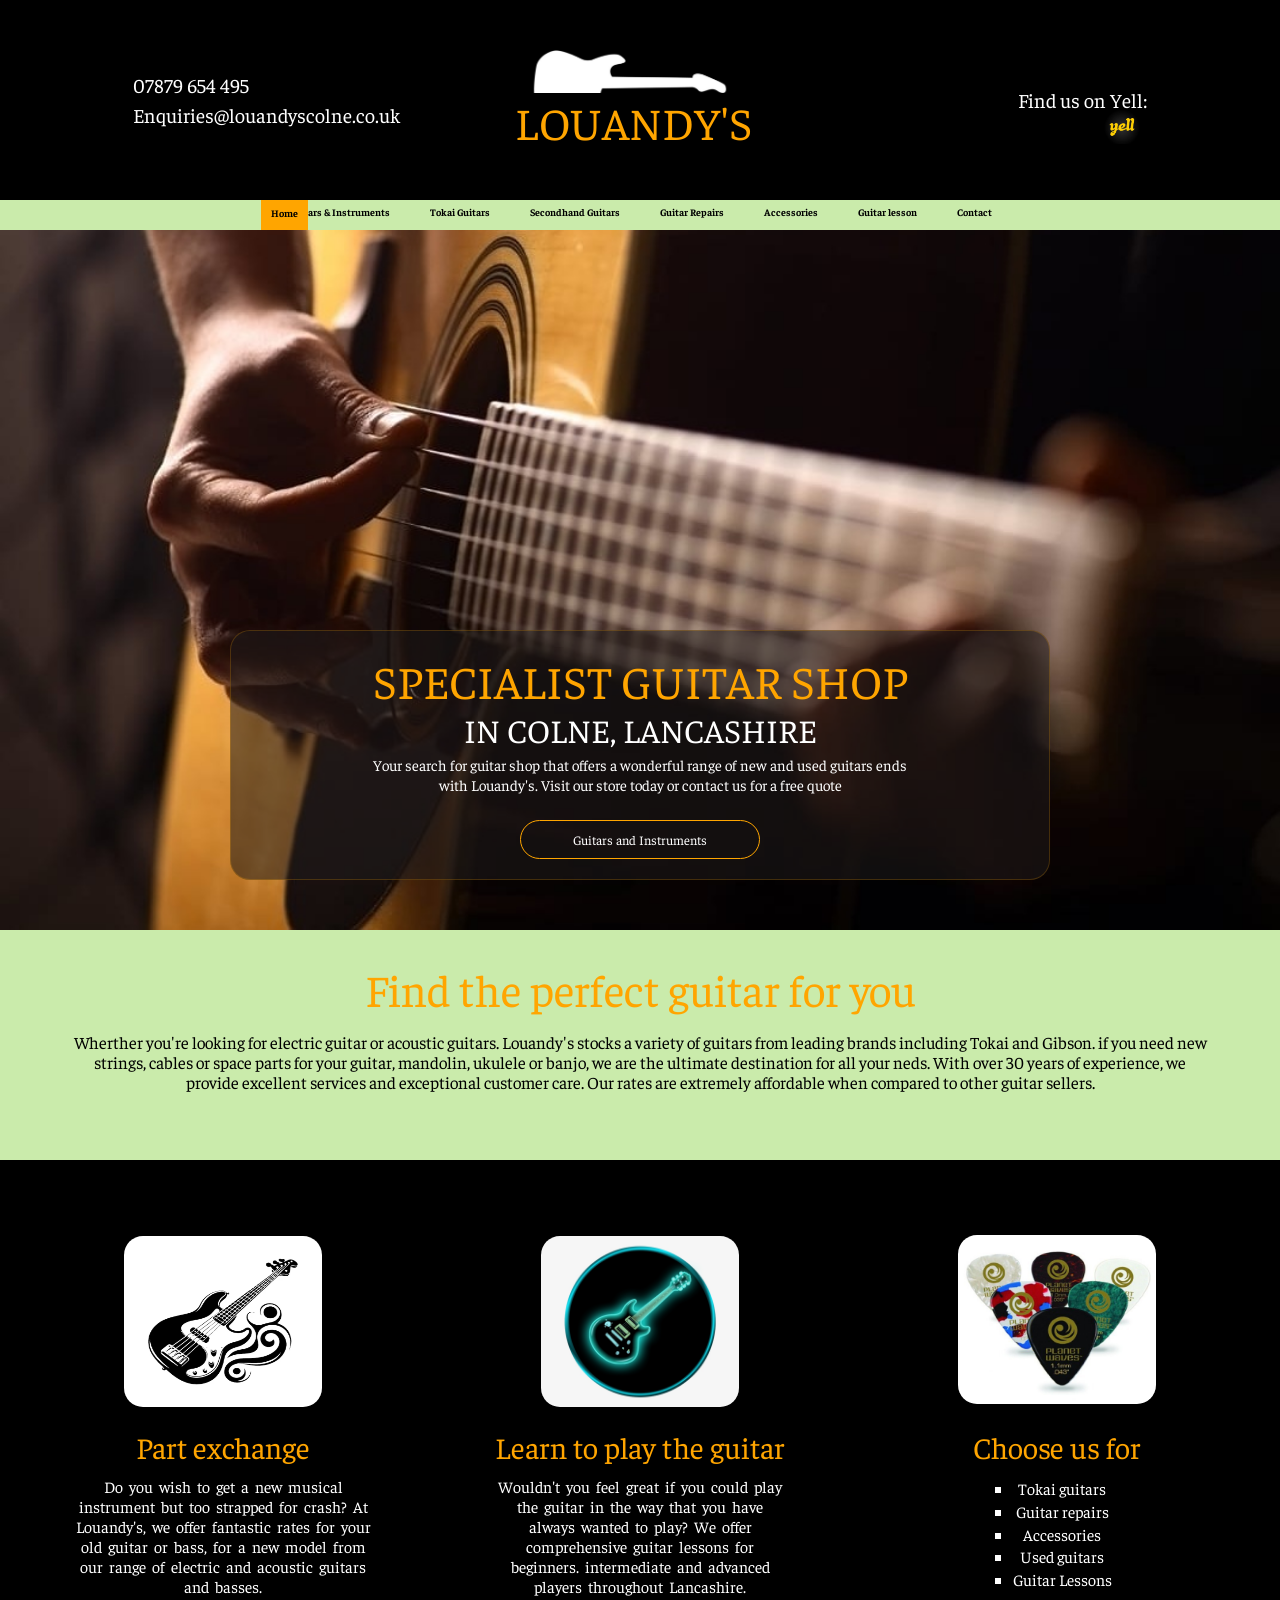
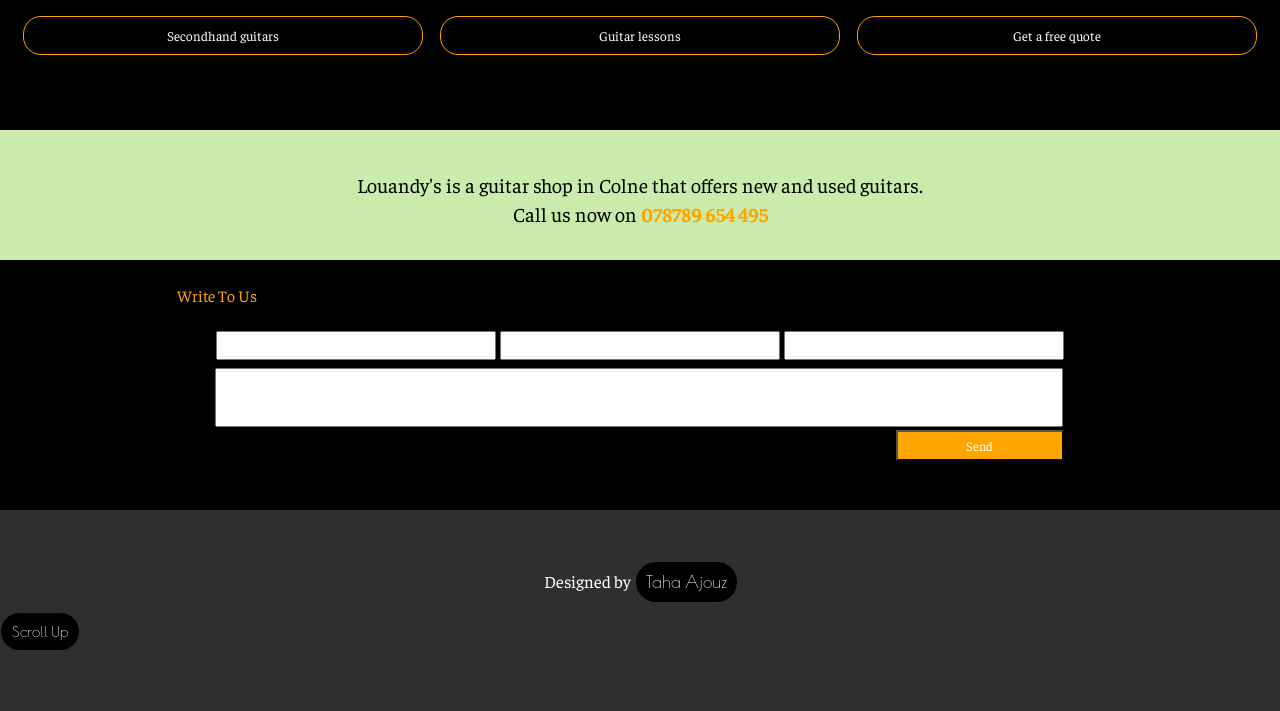
==== index.html @ 66e97102 "changed my html file name" ====
<!DOCTYPE html>
<html lang="en">
  <head>
    <meta charset="UTF-8" />
    <meta name="viewport" content="width=device-width, initial-scale=1.0" />
    <title>Music Store</title>
    <link rel="stylesheet" href="Music.css" />
    <link rel="preconnect" href="https://fonts.googleapis.com" />
    <link rel="preconnect" href="https://fonts.gstatic.com" crossorigin />
    <link
      href="https://fonts.googleapis.com/css2?family=Poiret+One&display=swap"
      rel="stylesheet"
    />
    <link rel="preconnect" href="https://fonts.googleapis.com" />
    <link rel="preconnect" href="https://fonts.gstatic.com" crossorigin />
    <link
      href="https://fonts.googleapis.com/css2?family=Faustina:ital,wght@0,300..800;1,300..800&family=Poiret+One&display=swap"
      rel="stylesheet"
    />
    <link rel="preconnect" href="https://fonts.googleapis.com" />
    <link rel="preconnect" href="https://fonts.gstatic.com" crossorigin />
    <link
      href="https://fonts.googleapis.com/css2?family=Faustina:ital,wght@0,300..800;1,300..800&family=Poiret+One&family=Radley:ital@0;1&family=Tinos:ital,wght@0,400;0,700;1,400;1,700&display=swap"
      rel="stylesheet"
    />
    <link rel="preconnect" href="https://fonts.googleapis.com" />
    <link rel="preconnect" href="https://fonts.gstatic.com" crossorigin />
    <link
      href="https://fonts.googleapis.com/css2?family=Faustina:ital,wght@0,300..800;1,300..800&family=Inter:ital,opsz,wght@0,14..32,100..900;1,14..32,100..900&family=Poiret+One&family=Radley:ital@0;1&family=Tinos:ital,wght@0,400;0,700;1,400;1,700&display=swap"
      rel="stylesheet"
    />
    <link rel="preconnect" href="https://fonts.googleapis.com" />
    <link rel="preconnect" href="https://fonts.gstatic.com" crossorigin />
    <link
      href="https://fonts.googleapis.com/css2?family=Faustina:ital,wght@0,300..800;1,300..800&family=Inter:ital,opsz,wght@0,14..32,100..900;1,14..32,100..900&family=Poiret+One&family=Radley:ital@0;1&family=Roboto:ital,wght@0,100..900;1,100..900&family=Tinos:ital,wght@0,400;0,700;1,400;1,700&display=swap"
      rel="stylesheet"
    />
  </head>
  <body id="scroll">
    <header class="project">
      <div class="project__main">
        <p class="project__address">
          07879 654 495<span class="project__address--name"
            >Enquiries@louandyscolne.co.uk</span
          >
        </p>
        <div class="project__contfirst">
          <img
            src="electric-guitar-it-is-white-icon-vector.jpg"
            alt=""
            class="project__imagetit"
          />
          <p class="project__main--title">LOUANDY'S</p>
        </div>

        <div class="project__boxyell">
          <p class="project__yell">Find us on Yell:</p>
          <img src="yell1.jpg" alt="" class="project__imageyell" />
        </div>
      </div>
      <nav class="header">
        <ul class="header__list">
          <div class="header__list--home--color">
            <li>
              <a href="http://" id="MAIN">Home</a>
            </li>
          </div>
          <li><a href="http://">Guitars & Instruments</a></li>
          <li><a href="http://">Tokai Guitars</a></li>
          <li><a href="http://">Secondhand Guitars</a></li>
          <li><a href="http://">Guitar Repairs</a></li>
          <li><a href="http://">Accessories</a></li>
          <li><a href="http://">Guitar lesson</a></li>
          <li><a href="http://">Contact</a></li>
        </ul>
      </nav>
    </header>
    <main>
      <section>
        <div class="main__details">
          <div class="main__details--back">
            <p class="main__details--tittle">SPECIALIST GUITAR SHOP</p>
            <p class="main__details--tittle2">IN COLNE, LANCASHIRE</p>
            <p class="main__text">
              Your search for guitar shop that offers a wonderful range of new
              and used guitars ends with Louandy's. Visit our store today or
              contact us for a free quote
            </p>
            <button class="main__button">Guitars and Instruments</button>
          </div>
        </div>

        <div class="desc">
          <p class="desc__tittle">Find the perfect guitar for you</p>
          <p class="desc__text">
            Wherther you're looking for electric guitar or acoustic guitars.
            Louandy's stocks a variety of guitars from leading brands including
            Tokai and Gibson. if you need new strings, cables or space parts for
            your guitar, mandolin, ukulele or banjo, we are the ultimate
            destination for all your neds. With over 30 years of experience, we
            provide excellent services and exceptional customer care. Our rates
            are extremely affordable when compared to other guitar sellers.
          </p>
        </div>
        <div class="info">
          <div class="info__cards">
            <div class="info__card1">
              <img src="bass.jpg" alt="" class="info__imageb" />
              <p class="info__title">Part exchange</p>
              <p class="info__text">
                Do you wish to get a new musical instrument but too strapped for
                crash? At Louandy's, we offer fantastic rates for your old
                guitar or bass, for a new model from our range of electric and
                acoustic guitars and basses.
              </p>
              <button>Secondhand guitars</button>
            </div>
            <div class="info__card2">
              <img src="guitar.png" alt="" class="info__image1" />
              <p class="info__title">Learn to play the guitar</p>
              <p class="info__text">
                Wouldn't you feel great if you could play the guitar in the way
                that you have always wanted to play? We offer comprehensive
                guitar lessons for beginners. intermediate and advanced players
                throughout Lancashire.
              </p>
              <button>Guitar lessons</button>
            </div>
            <div class="info__card3">
              <img src="picks.jpg" alt="" class="info__image2" />
              <p class="info__title3">Choose us for</p>
              <ul class="info__list">
                <li>Tokai guitars</li>
                <li>Guitar repairs</li>
                <li>Accessories</li>
                <li>Used guitars</li>
                <li>Guitar Lessons</li>
              </ul>
              <button class="card3but">Get a free quote</button>
            </div>
          </div>
        </div>
        <div class="desc2">
          <p class="desc__text2">
            Louandy's is a guitar shop in Colne that offers new and used
            guitars.<br />Call us now on
            <span class="desc__info2--num">078789 654 495</span>
          </p>
        </div>

        <div class="feedback">
          <p class="feedback__title">Write To Us</p>
          <div class="feedback__container">
            <div class="item input1"><input class="text1" /></div>
            <div class="item input2"><input class="text2" /></div>
            <div class="item input3"><input class="text3" /></div>
            <div class="input4"><input type="text" class="text4" /></div>
            <div class="item input5"><input type="submit" value="Send" /></div>
          </div>
        </div>
      </section>
      <div class="end">
        <footer class="designer">
          Designed by<b class="designer__name">Taha Ajouz</b><br />
          <a href="#scroll" class="scroll">Scroll Up</a>
        </footer>
      </div>
    </main>
  </body>
</html>
---- Music.css ----
* {
  margin: 0;
  padding: 0;
  box-sizing: border-box;
}

html,
body {
  scroll-behavior: smooth;
}

.project {
  background-color: black;
  color: white;
}

.project__main {
  display: flex;
  justify-content: space-around;
  padding: 50px 0px;
  align-items: center;
}
.project__address {
  font-size: 20px;
  font-family: 'Faustina', serif;
}

.project__address--name {
  display: block;
  font-size: 20px;
  margin-top: 5px;
  font-family: 'Faustina', serif;
  width: 0px;
}
.project__boxyell {
  position: relative;
}
.project__yell {
  font-size: 20px;
  font-family: 'Faustina', serif;
}
.project__imageyell {
  max-width: 50px;
  position: absolute;
  right: 0px;
  top: 23px;
  width: 100%;
}

.project__main--title {
  font-size: 45px;
  color: orange;
  font-family: 'Faustina', serif;
}

.header {
  background-color: rgb(202, 235, 171);
  height: 30px;
}
.header__list {
  display: flex;
  justify-content: center;
  flex-direction: row;
  gap: 20px;
  list-style-type: none;
  text-align: center;
  align-items: stretch;
  position: relative;
}
.header__list li {
  display: flex;
  justify-content: center;
  padding: 3px 10px;
  color: black;
}
.header__list {
  font-size: 15px;
  font-weight: bolder;
  padding: 5px 0px;
  height: 30px;
  font-family: 'Faustina', serif;
  font-weight: 400px;
}

.header__list--home--color {
  display: block;
  background-color: orange;
  height: 30px;
  position: absolute;
  bottom: 0%;
  top: 0%;
  left: 20.4%;
}

#MAIN {
  margin-top: 5px;
}

.main__details {
  display: flex;
  justify-content: center;
  flex-direction: column;
  color: white;
  font-size: 15px;
  background-image: url(Guii.jpeg);
  background-repeat: no-repeat;
  background-size: cover;
}
.main__details--back {
  background-color: rgba(31, 27, 27, 0.531);
  padding: 20px 0px;
  margin: 100px 430px;
  margin-top: 440px;
  border: 1px solid rgba(255, 166, 0, 0.205);
  border-radius: 20px;
  text-align: center;
}

.main__text {
  font-size: 15px;
  padding: 5px;
  margin: 0px 130px;
  line-height: 20px;
  font-family: 'Faustina', serif;
}
.main__button {
  border: 1px solid orange;
  background-color: hsla(0, 6%, 10%, 0.103);
  padding: 10px 40px;
  max-width: 240px;
  margin-top: 20px;
  color: white;
  cursor: pointer;
  border-radius: 20px;

  font-size: 13px;
}
.main__button:hover {
  background-color: orange;
}
.main__details--tittle {
  color: orange;
  font-size: 70px;
  font-family: 'Faustina', serif;
}

.main__details--tittle2 {
  font-size: 40px;
  font-family: 'Faustina', serif;
}

.desc {
  background-color: rgb(202, 235, 171);
  height: 230px;
  overflow: hidden;
}

.desc__tittle {
  color: orange;
  text-align: center;
  font-size: 45px;
  padding-top: 30px;
  margin-bottom: 5px;
  font-style: normal;
  font-family: 'Faustina', serif;
  font-weight: 400px;
}

.desc__text {
  text-align: center;
  padding: 10px 0px;
  margin: 0px 300px;
  font-size: 17px;
  line-height: 20px;
  font-family: 'Faustina', serif;
}
.project__imagetit {
  width: 100%;
  max-width: 230px;
  margin-top: 0px;
  margin-left: 0px;
}
.project__contfirst {
  display: flex;
  flex-direction: column;
  justify-content: center;
}

.info {
  background-color: black;
  height: 500px;
  display: flex;
  justify-content: center;
  align-items: center;
}
.info__cards {
  display: flex;
  justify-content: space-between;
  align-items: center;
  flex-direction: row;
  padding: 0px;
  gap: 0px;
  margin: 0px 0px;
}

.info__image1 {
  width: 200px;
  border: 1px solid;
  border-radius: 20px;
  max-height: 180px;
}
.info__image2 {
  width: 200px;
  border: 1px solid;
  border-radius: 20px;
  height: 171px;
}
.info__imageb {
  width: 200px;
  border: 1px solid;
  border-radius: 20px;
  max-height: 172.95px;
}
.info__imageb:hover {
  animation: shake 0.5s;
}
.info__image:hover {
  animation: shake 0.5s;
}
.info__image1:hover {
  animation: shake 0.5s;
}

.info__image2:hover {
  animation: shake 0.5s;
}
.info__text {
  color: white;
  margin: 0px 60px;
  text-align: center;
  word-spacing: 3px;
  line-height: 20px;
  font-family: 'Faustina', serif;
}

.info__card1 {
  display: flex;
  justify-content: center;
  align-items: center;
  flex-direction: column;
  width: 100%;
  gap: 10px;
  width: 417px;
}
.info__card2 {
  display: flex;
  justify-content: center;
  align-items: center;
  flex-direction: column;
  width: 100%;
  gap: 10px;
  width: 417px;
}

.info__card3 {
  display: flex;
  justify-content: center;
  align-items: center;
  flex-direction: column;
  gap: 10px;
  width: 417px;
  height: 419px;
}

.info__title {
  color: orange;
  text-align: center;
  margin-top: 10px;
  font-size: 30px;
  font-family: 'Faustina', serif;
}
.info__title3 {
  color: orange;
  text-align: center;
  margin-top: 13px;
  font-size: 30px;
  font-family: 'Faustina', serif;
}
.info__list li {
  color: white;
  padding: 0.15px px;
  text-align: center;
  list-style-type: square;
  line-height: 10.6px;
  font-family: 'Faustina', serif;
  margin-left: 10px;
  margin-bottom: 0px;
  margin-top: 5px;
}
ul {
  display: flex;
  justify-content: center;
  flex-direction: column;
  margin: 0px;
  padding: 2px;
  gap: 7px;
  line-height: 10px;
}
button {
  background-color: rgba(0, 0, 0, 0.411);
  border: 1px solid orange;
  color: white;
  width: 400px;
  padding: 10px;
  margin-top: 10px;
  border-radius: 18px;
  cursor: pointer;

  font-family: 'Faustina', serif;
}
button:hover {
  background-color: orange;
}
.card3but {
  margin-top: 20px;
}

.desc2 {
  background-color: rgb(202, 235, 171);
  height: 130px;
  overflow: hidden;
}

.desc__text2 {
  text-align: center;
  padding: 10px 0px;
  margin: 30px 0px;
  overflow: hidden;
  font-size: 20px;
  line-height: 29px;
  font-family: 'Faustina', serif;
}

.desc__info2--num {
  color: orange;
  font-weight: bold;
  font-style: normal;
}

.feedback {
  background-color: black;
  height: 250px;
}

.feedback__title {
  color: orange;
}

.feedback__container {
  display: grid;
  grid-gap: 0px;
  justify-content: center;
  gap: 1px;
}

.item {
  border: 1px solid;
}

.input4 {
  grid-row-start: 2;
  grid-column-start: 1;
  grid-column-end: 4;
  margin-top: 5px;
}
.text4 {
  width: 849px;
  padding: 20px;
}
.text1,
.text2,
.text3 {
  width: 280px;
  padding: 5px;
}
.input5 {
  grid-column-start: 3;
  justify-self: end;
}
input[type='submit'] {
  width: 168.5px;
  background-color: orange;
  color: white;
  padding: 5px 0px;
  font-size: 13px;
  margin-left: 13px;
  font-family: 'Faustina', serif;
  cursor: pointer;
}

.feedback__title {
  padding: 25px 23px;
  text-align: center;
  margin-right: 846px;
  margin-bottom: 0px;
  font-family: 'Faustina', serif;
}

.end {
  background-color: rgb(48, 47, 47);

  height: 100%;
  overflow: hidden;
}

.designer {
  color: white;
  text-align: center;
  padding: 60px 0px;
  font-size: 17px;
  font-family: 'Faustina', serif;
}
.designer__name {
  background-color: black;
  margin-left: 5px;
  border-radius: 20px;
  padding: 10px;
  color: white;
  font-family: 'Poiret One', sans-serif;
  font-weight: lighter;
}

.designer__name:hover {
  background-color: orange;
  color: black;
}

a {
  text-decoration: none;
  color: black;
}

a:hover {
  color: orange;
  animation: shake 0.5s;
}

#MAIN:hover {
  color: black;
}

@keyframes shake {
  0% {
    transform: translateX(0);
  }
  25% {
    transform: translateX(-5px);
  }
  50% {
    transform: translateX(5px);
  }
  75% {
    transform: translateX(-5px);
  }
  100% {
    transform: translateX(0);
  }
}

#MAIN:hover {
  animation: shake 0.5s;
}
.scroll {
  text-align: center;
  border: 1px solid rgb(48, 47, 47) !important;
  width: 80px;
  display: block;
  justify-self: center;
  margin-top: 20px;
  font-size: 15px;
  padding: 10px;
  font-family: 'Poiret One', sans-serif;
  background-color: black;
  cursor: pointer;
  color: white;
  border-radius: 20px;
}
.scroll:hover {
  animation: shakescroll 0.5s;
  color: black;
  background-color: orange;
}
@keyframes shakescroll {
  0% {
    transform: translateX(0);
  }
  25% {
    transform: translateX(-5px);
  }
  50% {
    transform: translateX(5px);
  }
  75% {
    transform: translateX(-5px);
  }
  100% {
    transform: translateX(0);
  }
}


/* Large desktops */
@media (min-width: 1200px) and (max-width: 1599px) {
  .info__cards {
    flex-direction: row;
    display: flex;
    gap: 0px;
    padding: 25px;
  }
  .info {
    height: 100%;
    width: 100%;
    padding: 10px 40px;
    overflow: hidden;
  }

  .main__details--back {
    margin: 0px 230px;
    background-color: rgba(31, 27, 27, 0.531);
    margin-top: 400px;
    margin-bottom: 50px;
  }
  .main__details--tittle {
    font-size: 46px;
  }
  .main__details--tittle2 {
    font-size: 33px;
  }
  button {
    width: 400px;
  }
  .desc__text {
    margin: 0px 68px;
  }
  .header__list {
    font-size: 10px;
  }
  .info__card3 {
    height: 500px;
  }
  .feedback__container {
    gap: 2px;
  }
  .text4 {
    width: 848px;
  }
  .header__list {
    padding: 4px 0px;
  }
  .header__list--home {
    height: 31px;
    margin-block: 1px;
  }
  #MAIN {
    margin-block: 5px;
  }
}

/* Medium desktops and laptops */
@media (min-width: 992px) and (max-width: 1199px) {
  .info__cards {
    flex-direction: row;
    display: flex;
    gap: 20px;
    padding: 25px;
  }
  .info {
    height: 100%;
    width: 100%;
    padding: 10px 40px;
    overflow: hidden;
  }
  button {
    width: 300px;
  }
  .main__details--tittle2 {
    font-size: 30px;
  }
  .project__imagetit {
    width: 129px;
    margin-left: 79px;
    top: 4.5%;
  }
  .project__yell {
    font-size: 13px;
  }
  .project__imageyell {
    max-width: 36px;
    top: 16px;
  }
  .project__main--title {
    font-size: 27px;
  }
  .info__card1 {
    width: 300px;
    gap: 4px;
  }
  .info__card2 {
    width: 300px;
    gap: 4px;
  }

  .info__card3 {
    width: 300px;
  }
  .info__list li {
    margin: 1px 0px;
  }
  .info__text {
    margin: 0px 0px;
    font-size: 10px;
  }

  .card3but {
    margin-top: 12px;
  }
  .project__address {
    font-size: 13px;
  }
  .project__address--name {
    font-size: 13px;
  }
  ul {
    gap: 8px;
  }
  .desc {
    height: 218px;
    margin-top: -150px;
  }
  .desc__text {
    margin: 17px 135px;
    font-size: 15px;
  }
  .desc__tittle {
    font-size: 29px;
  }
  .main__details--back {
    margin: 218px 217px;
    margin-top: 317px;
  }
  .main__text {
    font-size: 10px;
  }
  .main__details--tittle {
    font-size: 40px;
  }
  .header__list {
    font-size: 8px;
    gap: 8px;
  }
  .header {
    height: 26px;
  }
}
/* Tablets (landscape) */
@media (min-width: 768px) and (max-width: 991px) {
  .header__list {
    font-size: 8px;
  }
  .text1,
  .text2,
  .text3 {
    width: 220px;
  }
  .text4 {
    width: 665px;
  }
  .main__details--back {
    margin: 0px 100px;
    background-color: rgba(31, 27, 27, 0.531);
    margin-top: 400px;
    margin-bottom: 50px;
  }

  .main__details--tittle {
    font-size: 50px;
  }
  .main__details--tittle2 {
    font-size: 30px;
  }
  .feedback__title {
    margin-right: 630px;
  }
  .feedback__container {
    gap: 0px;
    margin: 0px;
    padding: 0px 190px;
  }
  .info__cards {
    flex-direction: row;
    display: flex;
    gap: 0px;
    padding: 65px 0px;
  }
  .info {
    height: 100%;
    width: 100%;
    padding: 5px 40px;
    overflow: hidden;
  }
  button {
    width: 226px;
  }
  .info__card1,
  .info__card2 {
    width: 250px;
    height: 0px;
    gap: 8px;
  }
  .info__card3 {
    max-width: 250px;
    gap: 8px;
    height: auto;
  }
  .info__text {
    font-size: 12px;
    margin: 0px 25px;
  }
  .info__title {
    font-size: 25px;
  }
  .desc__text {
    margin: 0px 50px;
  }
  .desc__tittle {
    font-size: 35px;
  }
  .info__list {
    font-size: 12px;
  }
  .desc__text2 {
    font-size: 17px;
  }
  .info__image {
    width: 160px;
    height: 140px;
  }

  .info__list {
    padding: 0px;
    margin-bottom: 10px;
  }
  button {
    font-size: 13px;
  }
  .header__list {
    gap: 0px;
    font-size: 8px;
    padding: 5px 0px;
  }
  li {
    margin-top: -3px;
  }

  .project__main--title {
    font-size: 35px;
  }

  .project__address--name {
    font-size: 14px;
  }
  .project__address {
    font-size: 20px;
  }
  .project__yell {
    font-size: 15px;
  }
  .project__main {
    padding: 30px 0px;
  }
  .project__imagetit {
    margin-right: 60px;
    max-width: 170px;
    top: 0%;
  }
  .header {
    padding: 0px 0px;
    height: 20px;
  }
  #MAIN {
    margin-block: 1px;
  }
  .header__list--home {
    height: 25px;
    margin-block: -5px;
  }
  .header__list--home--color {
    margin-block: 0px;
  }
}

/* Tablets (portrait) and large phones */
@media (min-width: 576px) and (max-width: 767px) {
  .header__list {
    font-size: 10px;
  }
  .text1,
  .text2,
  .text3 {
    width: 150px;
  }
  .text4 {
    width: 465px;
    padding: 29px;
  }
  .main__details--back {
    margin: 0px 20px;
    background-color: rgba(31, 27, 27, 0.531);
    margin-top: 300px;
    margin-bottom: 50px;
  }

  .main__details--tittle {
    font-size: 40px;
  }
  .main__details--tittle2 {
    font-size: 30px;
  }
  .main__details {
    margin: 0px 0px;
  }
  .feedback__title {
    margin-right: 440px;
  }
  .feedback__container {
    gap: 5px;
    margin: 0px 0px;
    padding: 5px 0px;
    width: 100%;
    justify-self: center;
  }
  .header__list {
    font-size: 3px;
  }
  .info__cards {
    flex-direction: column;
    gap: 20px;
  }
  input[type='submit'] {
    width: 151px;
    margin: 5px 0px;
    justify-self: end;
  }
  .desc__text2 {
    font-size: 16px;
  }
  .desc__text {
    font-size: 13px;
    margin: 0px 17px;
  }
  .desc__tittle {
    font-size: 28px;
  }
  .main__text {
    font-size: 11px;
    margin: 0px 10px;
  }
  .header__list {
    font-size: 8px;
    gap: 0px;
  }
  .project__address--name {
    font-size: 13px;
  }
  .project__address {
    font-size: 17px;
  }
  .project__main--title {
    font-size: 30px;
  }
  .project__imagetit {
    width: 200px;
    margin-right: 90px;
    margin-top: 40px;
  }
  .project__yell {
    font-size: 17px;
  }
  .header {
    height: 20px;
  }

  .header__list--home {
    height: 20px;
  }

  .designer {
    font-size: 15px;
  }
  .designer__name {
    font-size: 18px;
  }
}

/* Phones (portrait) */
@media (max-width: 575px) {
  .text1,
  .text2,
  .text3 {
    width: 100px;
    padding: 2px;
  }
  .text4 {
    width: 304px;
    padding: 12px;
  }
  .feedback__container {
    gap: 0px;
    margin: 0px 0px;
    padding: 0px 0px;
    width: 100%;
    justify-self: center;
  }
  input[type='submit'] {
    width: 101px;
    margin: 5px 0px;
    justify-self: end;
    padding: 2px 0px;
  }
  .feedback__title {
    margin-right: 290px;
    font-size: 12px;
  }
  .info__cards {
    flex-direction: column;
    gap: 55px;
  }
  .desc {
    margin-bottom: -70px;
    padding: 0px;
    margin-top: -2px;
  }
  .desc__tittle {
    font-size: 18px;
    margin-bottom: 0px;
    margin-top: -8px;
  }
  .desc__text {
    font-size: 8px;
    margin: 0px 53px;
    line-height: 12px;
  }
  .desc__text2 {
    font-size: 9px;
    line-height: 16px;
  }
  .main__details--tittle {
    font-size: 20px;
  }
  .main__text {
    margin-left: 55px;
    margin-right: 55px;
    font-size: 7px;
    padding: 0px;
    line-height: 10px;
    margin-top: 10px;
    margin-bottom: 10px;
  }
  .main__details--tittle2 {
    font-size: 16px;
  }
  .main__details--back {
    margin: 95px 30px;
    margin-bottom: 22px;
    padding: 7px;
  }

  button {
    width: 130px;
    font-size: 8px;
    padding: 7px;
  }

  .project__address--name {
    font-size: 1px;
  }
  .project__imagetit {
    width: 20px;
  }
  .main__button {
    margin-top: 8px;
    width: 100px;
    padding: 7px;
    font-size: 5px !important;
  }
  .header {
    height: 15px;
  }
  .header__list {
    font-size: 4px;
    gap: 0px;
    margin-bottom: -10px;
    padding: 0px 0px;
  }

  .header__list--home {
    height: 15px;
    margin-block: 0px;
  }

  .header__list--home--color {
    height: 24px;
    margin-block: 0px;
  }
  .info__card3 {
    height: 100%;
    gap: 0px;
  }
  li {
    padding: 1px;
  }
  .info__card1 {
    gap: 3px;
  }

  .info__image1,
  .info__image2,
  .info__imageb {
    width: 150px;
    height: auto;
  }
  .desc2 {
    height: 96px;
    padding-bottom: 0px;
  }
  .desc__text2 {
    margin-top: 20px;
  }
  .info__text {
    font-size: 0.6rem;
    line-height: 15px;
  }
  .info__list {
    font-size: 0.8rem;
    gap: 2px;
  }
  .main__button {
    font-size: 8px;
  }

  .designer {
    font-size: 14px;
  }
  .designer__name {
    font-size: 17px;
  }
  .scroll {
    font-size: 15px;
  }
  .project__main--title {
    font-size: 15px;
  }
  .project__address {
    font-size: 7px;
  }
  .project__address--name {
    font-size: 7px;
  }
  .project__main {
    padding: 19px 0px;
  }
  .project__imageyell {
    width: 19px;
    margin-top: -7px;
  }
  .project__yell {
    font-size: 8px;
  }
  .project__imagetit {
    width: 70px;
    margin-right: 109px;
    margin-bottom: 0px;
    top: 0.5%;
  }
  .header__list li {
    padding: 3px 5px;
  }

  .Home {
    margin: 0px px;
  }

  .header__list--home {
    margin-block: 0px;
  }
  .feedback__title {
    padding: 20px 0px;
    margin-right: 270px;
  }
  .feedback__container {
    padding: 0px 0px;
  }
  .feedback {
    height: 200px;
  }

  .designer__name {
    font-size: 15px;
  }
  .designer {
    font-size: 12px;
  }
  .scroll {
    font-size: 13px;
  }
}
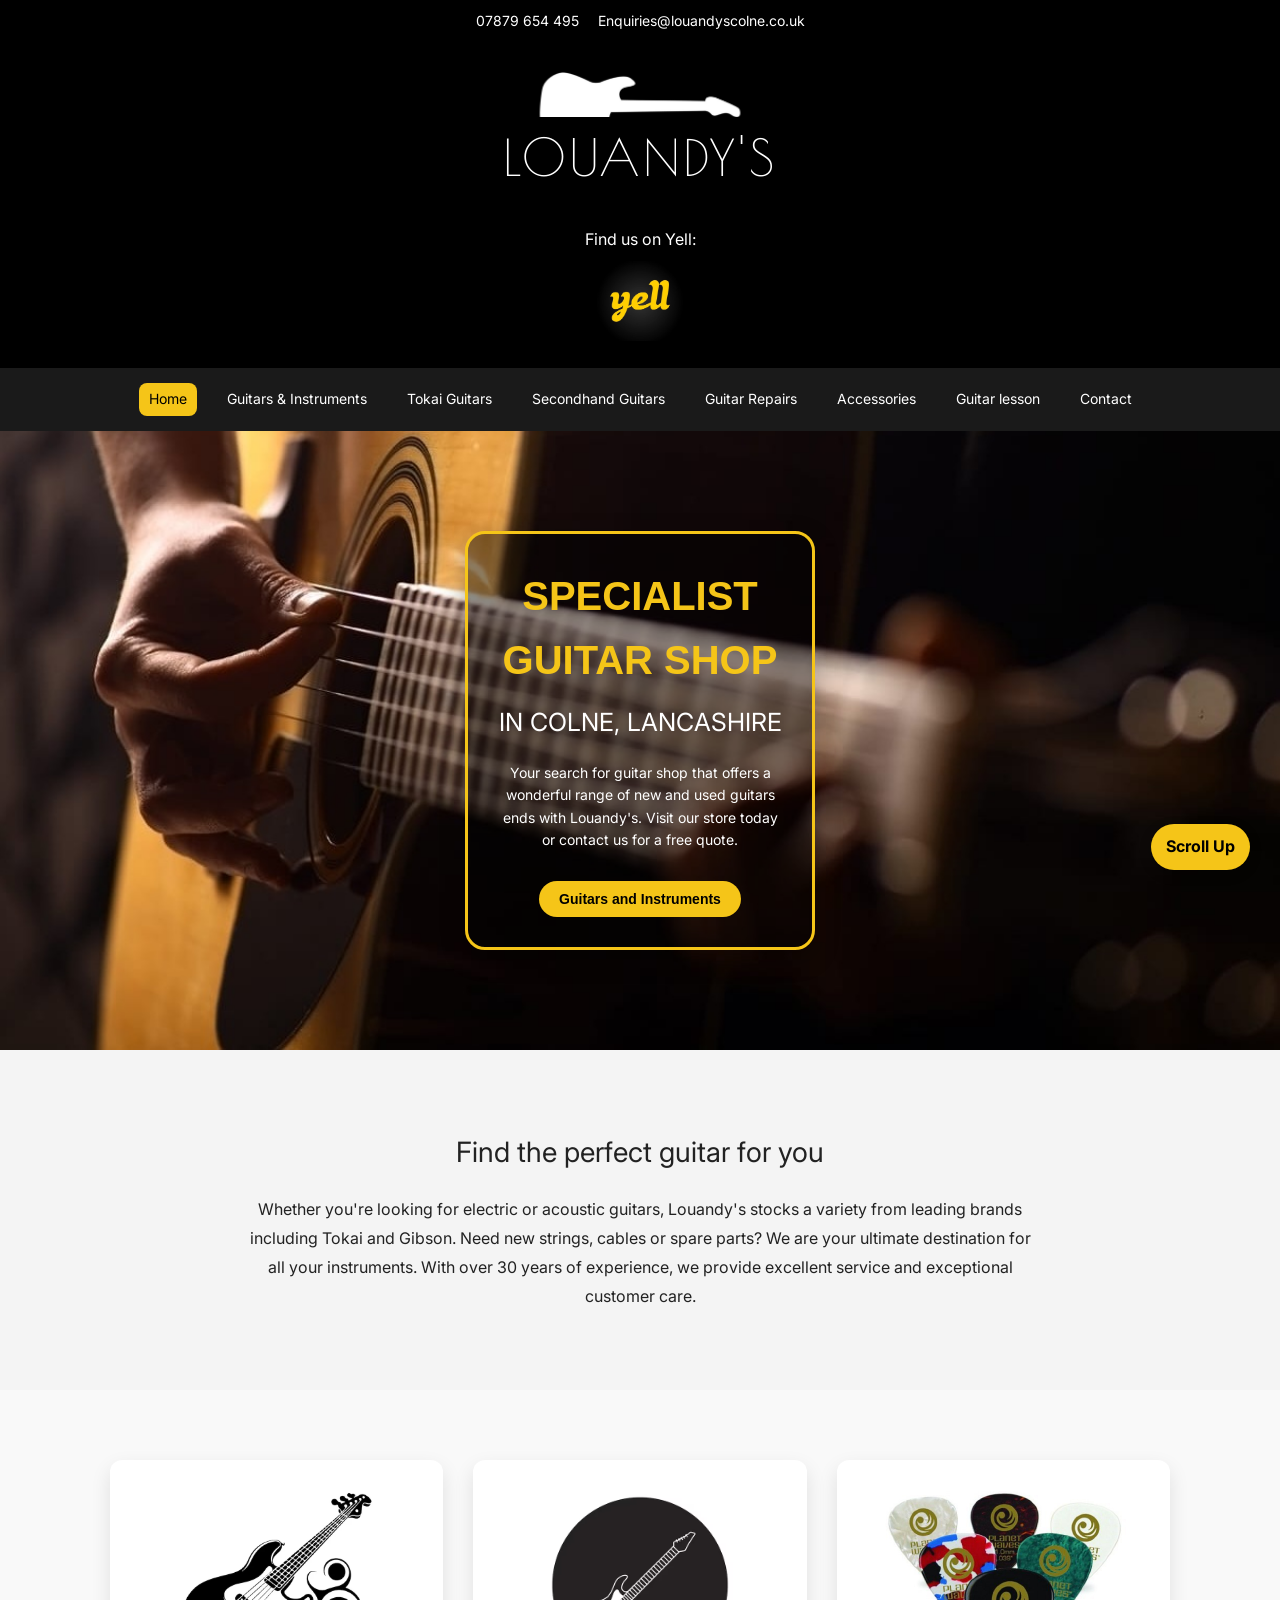
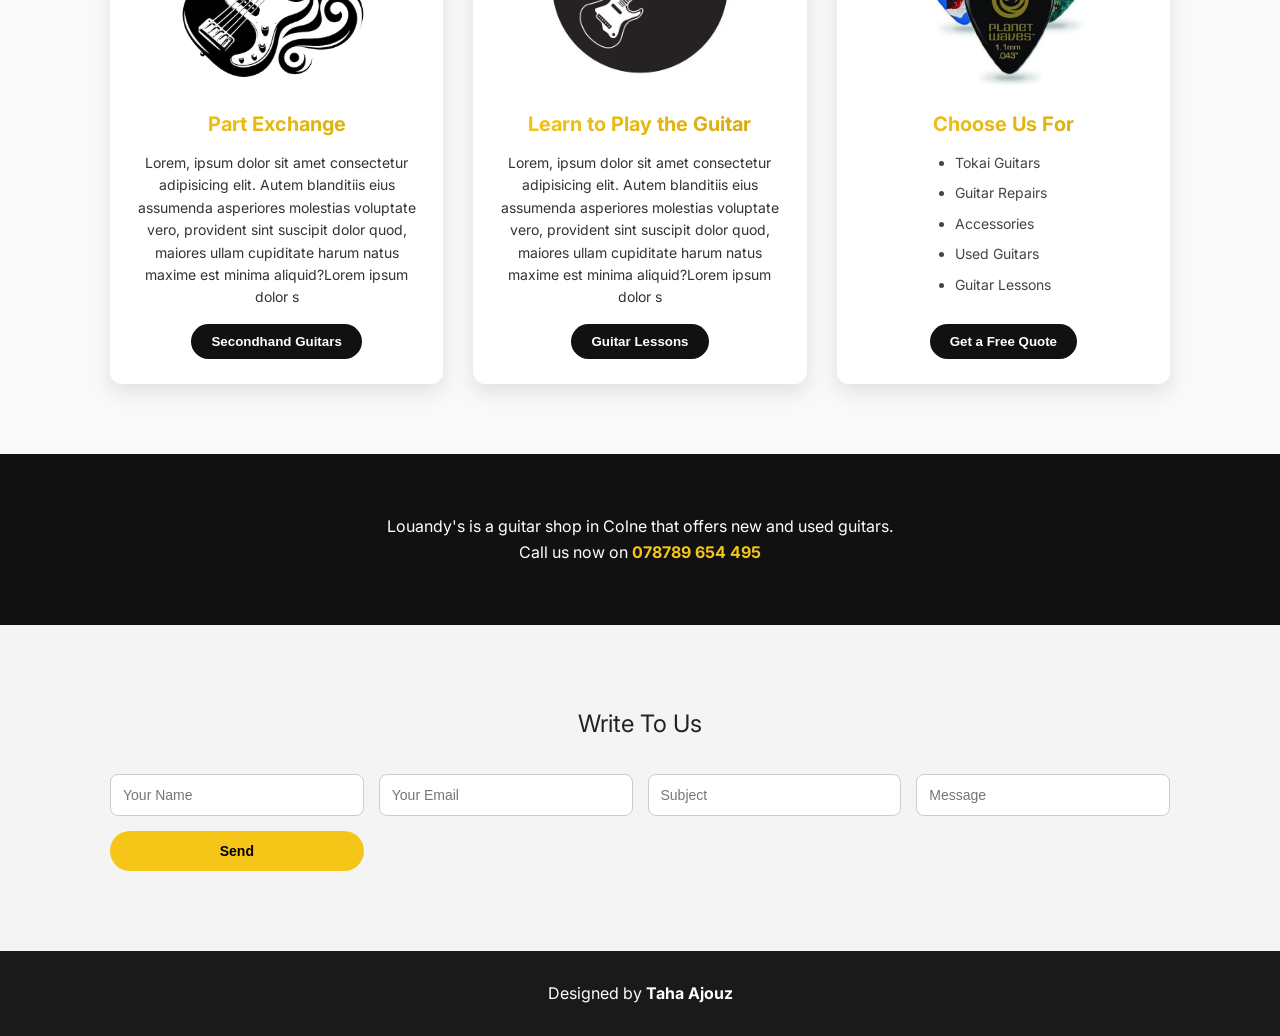
==== commit e18790a1: "Rename Music.html to index.html" ====
--- a/index.html
+++ b/index.html
@@ -1,38 +1,14 @@
-<!DOCTYPE html>
+<!doctype html>
 <html lang="en">
   <head>
     <meta charset="UTF-8" />
     <meta name="viewport" content="width=device-width, initial-scale=1.0" />
     <title>Music Store</title>
-    <link rel="stylesheet" href="Music.css" />
+    <link rel="stylesheet" href="style.css" />
     <link rel="preconnect" href="https://fonts.googleapis.com" />
     <link rel="preconnect" href="https://fonts.gstatic.com" crossorigin />
     <link
-      href="https://fonts.googleapis.com/css2?family=Poiret+One&display=swap"
-      rel="stylesheet"
-    />
-    <link rel="preconnect" href="https://fonts.googleapis.com" />
-    <link rel="preconnect" href="https://fonts.gstatic.com" crossorigin />
-    <link
-      href="https://fonts.googleapis.com/css2?family=Faustina:ital,wght@0,300..800;1,300..800&family=Poiret+One&display=swap"
-      rel="stylesheet"
-    />
-    <link rel="preconnect" href="https://fonts.googleapis.com" />
-    <link rel="preconnect" href="https://fonts.gstatic.com" crossorigin />
-    <link
-      href="https://fonts.googleapis.com/css2?family=Faustina:ital,wght@0,300..800;1,300..800&family=Poiret+One&family=Radley:ital@0;1&family=Tinos:ital,wght@0,400;0,700;1,400;1,700&display=swap"
-      rel="stylesheet"
-    />
-    <link rel="preconnect" href="https://fonts.googleapis.com" />
-    <link rel="preconnect" href="https://fonts.gstatic.com" crossorigin />
-    <link
-      href="https://fonts.googleapis.com/css2?family=Faustina:ital,wght@0,300..800;1,300..800&family=Inter:ital,opsz,wght@0,14..32,100..900;1,14..32,100..900&family=Poiret+One&family=Radley:ital@0;1&family=Tinos:ital,wght@0,400;0,700;1,400;1,700&display=swap"
-      rel="stylesheet"
-    />
-    <link rel="preconnect" href="https://fonts.googleapis.com" />
-    <link rel="preconnect" href="https://fonts.gstatic.com" crossorigin />
-    <link
-      href="https://fonts.googleapis.com/css2?family=Faustina:ital,wght@0,300..800;1,300..800&family=Inter:ital,opsz,wght@0,14..32,100..900;1,14..32,100..900&family=Poiret+One&family=Radley:ital@0;1&family=Roboto:ital,wght@0,100..900;1,100..900&family=Tinos:ital,wght@0,400;0,700;1,400;1,700&display=swap"
+      href="https://fonts.googleapis.com/css2?family=Poiret+One&family=Inter&display=swap"
       rel="stylesheet"
     />
   </head>
@@ -40,10 +16,12 @@
     <header class="project">
       <div class="project__main">
         <p class="project__address">
-          07879 654 495<span class="project__address--name"
+          07879 654 495
+          <span class="project__address--name"
             >Enquiries@louandyscolne.co.uk</span
           >
         </p>
+
         <div class="project__contfirst">
           <img
             src="electric-guitar-it-is-white-icon-vector.jpg"
@@ -58,25 +36,25 @@
           <img src="yell1.jpg" alt="" class="project__imageyell" />
         </div>
       </div>
+
       <nav class="header">
         <ul class="header__list">
-          <div class="header__list--home--color">
-            <li>
-              <a href="http://" id="MAIN">Home</a>
-            </li>
-          </div>
-          <li><a href="http://">Guitars & Instruments</a></li>
-          <li><a href="http://">Tokai Guitars</a></li>
-          <li><a href="http://">Secondhand Guitars</a></li>
-          <li><a href="http://">Guitar Repairs</a></li>
-          <li><a href="http://">Accessories</a></li>
-          <li><a href="http://">Guitar lesson</a></li>
-          <li><a href="http://">Contact</a></li>
-        </ul>
+  <li><a href="http://" class="nav-link home-btn">Home</a></li>
+  <li><a href="#" class="nav-link">Guitars & Instruments</a></li>
+  <li><a href="#" class="nav-link">Tokai Guitars</a></li>
+  <li><a href="#" class="nav-link">Secondhand Guitars</a></li>
+  <li><a href="#" class="nav-link">Guitar Repairs</a></li>
+  <li><a href="#" class="nav-link">Accessories</a></li>
+  <li><a href="#" class="nav-link">Guitar lesson</a></li>
+  <li><a href="#" class="nav-link">Contact</a></li>
+</ul>
+
       </nav>
     </header>
+
     <main>
       <section>
+        <!-- HERO -->
         <div class="main__details">
           <div class="main__details--back">
             <p class="main__details--tittle">SPECIALIST GUITAR SHOP</p>
@@ -84,84 +62,93 @@
             <p class="main__text">
               Your search for guitar shop that offers a wonderful range of new
               and used guitars ends with Louandy's. Visit our store today or
-              contact us for a free quote
+              contact us for a free quote.
             </p>
             <button class="main__button">Guitars and Instruments</button>
           </div>
         </div>
 
+        <!-- DESCRIPTION -->
         <div class="desc">
           <p class="desc__tittle">Find the perfect guitar for you</p>
           <p class="desc__text">
-            Wherther you're looking for electric guitar or acoustic guitars.
-            Louandy's stocks a variety of guitars from leading brands including
-            Tokai and Gibson. if you need new strings, cables or space parts for
-            your guitar, mandolin, ukulele or banjo, we are the ultimate
-            destination for all your neds. With over 30 years of experience, we
-            provide excellent services and exceptional customer care. Our rates
-            are extremely affordable when compared to other guitar sellers.
+            Whether you're looking for electric or acoustic guitars, Louandy's
+            stocks a variety from leading brands including Tokai and Gibson.
+            Need new strings, cables or spare parts? We are your ultimate
+            destination for all your instruments. With over 30 years of
+            experience, we provide excellent service and exceptional customer
+            care.
           </p>
         </div>
+
+        <!-- CARDS -->
         <div class="info">
           <div class="info__cards">
             <div class="info__card1">
               <img src="bass.jpg" alt="" class="info__imageb" />
-              <p class="info__title">Part exchange</p>
+              <p class="info__title">Part Exchange</p>
               <p class="info__text">
-                Do you wish to get a new musical instrument but too strapped for
-                crash? At Louandy's, we offer fantastic rates for your old
-                guitar or bass, for a new model from our range of electric and
-                acoustic guitars and basses.
+                   Lorem, ipsum dolor sit amet consectetur adipisicing elit. Autem
+                blanditiis eius assumenda asperiores molestias voluptate vero,
+                provident sint suscipit dolor quod, maiores ullam cupiditate
+                harum natus maxime est minima aliquid?Lorem ipsum dolor s
               </p>
-              <button>Secondhand guitars</button>
+              <button>Secondhand Guitars</button>
             </div>
+
             <div class="info__card2">
               <img src="guitar.png" alt="" class="info__image1" />
-              <p class="info__title">Learn to play the guitar</p>
+              <p class="info__title">Learn to Play the Guitar</p>
               <p class="info__text">
-                Wouldn't you feel great if you could play the guitar in the way
-                that you have always wanted to play? We offer comprehensive
-                guitar lessons for beginners. intermediate and advanced players
-                throughout Lancashire.
+                Lorem, ipsum dolor sit amet consectetur adipisicing elit. Autem
+                blanditiis eius assumenda asperiores molestias voluptate vero,
+                provident sint suscipit dolor quod, maiores ullam cupiditate
+                harum natus maxime est minima aliquid?Lorem ipsum dolor s
               </p>
-              <button>Guitar lessons</button>
+              <button>Guitar Lessons</button>
             </div>
+
             <div class="info__card3">
               <img src="picks.jpg" alt="" class="info__image2" />
-              <p class="info__title3">Choose us for</p>
+              <p class="info__title3">Choose Us For</p>
               <ul class="info__list">
-                <li>Tokai guitars</li>
-                <li>Guitar repairs</li>
+                <li>Tokai Guitars</li>
+                <li>Guitar Repairs</li>
                 <li>Accessories</li>
-                <li>Used guitars</li>
+                <li>Used Guitars</li>
                 <li>Guitar Lessons</li>
               </ul>
-              <button class="card3but">Get a free quote</button>
+              <button class="card3but">Get a Free Quote</button>
             </div>
           </div>
         </div>
+
+        <!-- SECOND DESCRIPTION -->
         <div class="desc2">
           <p class="desc__text2">
             Louandy's is a guitar shop in Colne that offers new and used
-            guitars.<br />Call us now on
-            <span class="desc__info2--num">078789 654 495</span>
+            guitars.<br />
+            Call us now on <span class="desc__info2--num">078789 654 495</span>
           </p>
         </div>
 
+        <!-- FEEDBACK FORM -->
         <div class="feedback">
           <p class="feedback__title">Write To Us</p>
           <div class="feedback__container">
-            <div class="item input1"><input class="text1" /></div>
-            <div class="item input2"><input class="text2" /></div>
-            <div class="item input3"><input class="text3" /></div>
-            <div class="input4"><input type="text" class="text4" /></div>
-            <div class="item input5"><input type="submit" value="Send" /></div>
+            <input type="text" placeholder="Your Name" />
+            <input type="email" placeholder="Your Email" />
+            <input type="text" placeholder="Subject" />
+            <input type="text" placeholder="Message" />
+            <input type="submit" value="Send" />
           </div>
         </div>
       </section>
+
+      <!-- FOOTER -->
       <div class="end">
         <footer class="designer">
-          Designed by<b class="designer__name">Taha Ajouz</b><br />
+          Designed by <b class="designer__name">Taha Ajouz</b><br />
           <a href="#scroll" class="scroll">Scroll Up</a>
         </footer>
       </div>
--- a/style.css
+++ b/style.css
@@ -0,0 +1,557 @@
+* {
+  margin: 0;
+  padding: 0;
+  box-sizing: border-box;
+}
+
+html {
+  scroll-behavior: smooth; /* smooth scroll for anchor links */
+}
+
+body {
+  font-family: 'Inter', sans-serif;
+  line-height: 1.6;
+  color: #222;
+  overflow-x: hidden;
+}
+
+/* =========================
+   GLOBAL SECTION STYLING
+========================= */
+section,
+.desc,
+.info,
+.desc2,
+.feedback,
+.end {
+  width: 100%;
+  padding-left: 0;
+  padding-right: 0;
+  margin: 0;
+}
+
+/* Inner content max width & padding */
+.project__main,
+.desc__content,
+.info__cards,
+.feedback__container {
+  max-width: 1100px;
+  margin: 0 auto;
+  padding: 0 20px;
+}
+
+/* =========================
+   HEADER TOP AREA
+========================= */
+.project {
+  background: #000000;
+  color: white;
+}
+
+.project__address {
+  text-align: center;
+  padding: 10px 0;
+  font-size: 14px;
+}
+
+.project__address--name {
+  margin-left: 15px;
+}
+
+/* =========================
+   TITLE AREA
+========================= */
+.project__contfirst {
+  display: flex;
+  flex-direction: column;
+  align-items: center;
+  padding: 30px 0;
+}
+
+.project__imagetit {
+  width: 240px;
+}
+
+.project__main--title {
+  font-family: 'Poiret One', cursive;
+  font-size: 50px; /* keep it big as requested */
+  letter-spacing: 3px;
+}
+
+/* =========================
+   YELL SECTION
+========================= */
+.project__boxyell {
+  text-align: center;
+  padding-bottom: 20px;
+}
+
+.project__imageyell {
+  width: 120px;
+  margin-top: 8px;
+}
+
+/* =========================
+   NAVIGATION
+========================= */
+.header {
+  background: #1a1a1a;
+}
+
+.header__list {
+  list-style: none;
+  display: flex;
+  flex-wrap: wrap;
+  justify-content: center;
+  gap: 20px;
+  padding: 15px;
+}
+
+.header__list li a {
+  text-decoration: none;
+  color: white;
+  font-size: 14px;
+  transition: 0.3s;
+}
+
+.header__list li a:hover {
+  color: #f5c518;
+}
+
+/* =========================
+   HERO SECTION
+========================= */
+.main__details {
+  position: relative;
+  display: flex;
+  justify-content: center;
+  align-items: center;
+  text-align: center;
+  width: 100%;
+  min-height: 400px; /* initial height */
+  padding: 150px 20px;
+  overflow: hidden;
+}
+
+/* Background image with ::before */
+.main__details::before {
+  content: '';
+  position: absolute;
+  top: 0;
+  left: 0;
+  width: 100%;
+  height: 100%;
+  background: url('Guii.jpeg') center/cover no-repeat;
+  opacity: 1;
+  z-index: 1;
+}
+
+/* Overlay container */
+.main__details--back {
+  position: relative;
+  z-index: 2;
+  background: rgba(0, 0, 0, 0.45);
+  padding: 50px;
+  max-width: 500px;
+  border-radius: 20px;
+  border: 3px solid #f5c518;
+  text-align: center;
+  box-shadow: 0 8px 25px rgba(0, 0, 0, 0.3);
+  color: white;
+}
+
+/* HERO TITLE */
+.main__details--tittle {
+  font-size: 57px; /* keep big as requested */
+  font-weight: bold;
+  margin-bottom: 10px;
+  font-family: Arial, Helvetica, sans-serif;
+  color: #f5c518;
+}
+
+.main__details--tittle2 {
+  font-size: 28px;
+  margin-bottom: 20px;
+}
+
+/* HERO TEXT */
+.main__text {
+  margin: 20px 0 30px;
+  font-size: 16px;
+}
+
+/* HERO BUTTON */
+.main__button {
+  padding: 14px 30px;
+  border: none;
+  background: #f5c518;
+  color: black;
+  cursor: pointer;
+  font-weight: bold;
+  border-radius: 25px;
+  font-size: 16px;
+  transition: 0.3s;
+}
+
+.main__button:hover {
+  background: #d4a90f;
+}
+
+/* =========================
+   DESCRIPTION
+========================= */
+.desc {
+  background: #f4f4f4;
+  padding: 80px 0;
+  text-align: center;
+}
+
+.desc__tittle {
+  font-size: 28px;
+  margin-bottom: 20px;
+}
+
+.desc__text {
+  max-width: 800px;
+  margin: 0 auto;
+  font-size: 16px;
+  line-height: 1.8;
+}
+
+/* =========================
+   CARDS SECTION
+========================= */
+.info {
+  background: #f9f9f9;
+  padding: 70px 0;
+}
+
+.info__cards {
+  display: grid;
+  grid-template-columns: repeat(auto-fit, minmax(280px, 1fr));
+  gap: 30px;
+  max-width: 1100px;
+  margin: 0 auto;
+  padding: 0 20px;
+}
+
+.info__card1,
+.info__card2,
+.info__card3 {
+  background: #ffffff;
+  padding: 25px;
+  border-radius: 12px;
+  text-align: center;
+  box-shadow: 0 8px 20px rgba(0, 0, 0, 0.1);
+  transition: 0.3s;
+}
+
+.info__card1:hover,
+.info__card2:hover,
+.info__card3:hover {
+  transform: translateY(-6px);
+  box-shadow: 0 12px 25px rgba(0, 0, 0, 0.15);
+}
+
+.info__imageb,
+.info__image1,
+.info__image2 {
+  width: 100%;
+  height: 200px;
+  object-fit: cover;
+  border-radius: 8px;
+  margin-bottom: 15px;
+  max-width: 250px;
+}
+
+/* Card Titles - gradient & cool */
+.info__title,
+.info__title3 {
+  font-size: 20px;
+  margin-bottom: 12px;
+  font-weight: bold;
+  background: linear-gradient(90deg, #f5c518, #d4a90f);
+  -webkit-background-clip: text;
+  -webkit-text-fill-color: transparent;
+}
+
+/* Card text */
+.info__text {
+  font-size: 14px;
+  margin-bottom: 15px;
+  color: #333;
+}
+
+/* Buttons */
+.info__card1 button,
+.info__card2 button,
+.card3but {
+  padding: 10px 20px;
+  border: none;
+  background: #111;
+  color: white;
+  cursor: pointer;
+  border-radius: 20px;
+  font-weight: bold;
+  transition: 0.3s;
+  display: block;
+  margin: 0 auto;
+}
+/* Home button shake animation */
+@keyframes shake {
+  0% {
+    transform: translateX(0);
+  }
+  20% {
+    transform: translateX(-3px);
+  }
+  40% {
+    transform: translateX(3px);
+  }
+  60% {
+    transform: translateX(-3px);
+  }
+  80% {
+    transform: translateX(3px);
+  }
+  100% {
+    transform: translateX(0);
+  }
+}
+
+/* Apply shake */
+.home-btn {
+  position: relative;
+  display: inline-block;
+  text-decoration: none;
+  transition: 0.3s;
+  padding: 5px 10px;
+}
+
+/* Shake on hover */
+.home-btn:hover {
+  animation: shake 0.5s;
+}
+
+/* Make Home button inline and relative */
+.home-btn {
+  position: relative; /* needed for glow */
+  display: inline-block; /* stays inline with other navbar links */
+  color: black !important;
+  text-decoration: none;
+  padding: 5px 10px;
+  transition: 0.3s;
+  background-color: #f5c518;
+  border-radius: 8px;
+}
+
+/* Shake on hover */
+.home-btn:hover {
+  animation: shake 0.5s;
+}
+
+.info__card1 button:hover,
+.info__card2 button:hover,
+.card3but:hover {
+  background: #000000;
+  color: #f5c518;
+}
+
+/* "Choose Us For" list centered with bullets */
+.info__card3 ul.info__list {
+  list-style-type: disc;
+  padding-left: 0;
+  display: inline-block;
+  text-align: left;
+  margin: 0 auto 20px;
+}
+
+.info__card3 ul.info__list li {
+  margin-bottom: 8px;
+  font-size: 14px;
+  color: #444;
+}
+
+/* =========================
+   SECOND DESCRIPTION
+========================= */
+.desc2 {
+  background: #111;
+  color: white;
+  padding: 60px 0;
+  text-align: center;
+}
+
+.desc__info2--num {
+  color: #f5c518;
+  font-weight: bold;
+}
+
+/* =========================
+   FEEDBACK FORM
+========================= */
+.feedback {
+  background: #f4f4f4;
+  padding: 80px 0;
+  text-align: center;
+}
+
+.feedback__title {
+  font-size: 24px;
+  margin-bottom: 30px;
+}
+
+.feedback__container {
+  display: grid;
+  grid-template-columns: repeat(auto-fit, minmax(250px, 1fr));
+  gap: 15px;
+  max-width: 1100px;
+  margin: 0 auto;
+  padding: 0 20px;
+}
+
+.feedback__container input {
+  width: 100%;
+  padding: 12px;
+  border-radius: 8px;
+  border: 1px solid #ccc;
+  font-size: 14px;
+}
+/* General navbar link */
+.nav-link {
+  color: white;
+  text-decoration: none;
+  font-size: 14px;
+  padding: 5px 10px;
+  display: inline-block; /* keep inline */
+  transition: 0.3s;
+}
+
+/* Hover effect for all links (optional color change) */
+.nav-link:hover {
+  color: #f5c518;
+}
+
+.feedback__container input[type='submit'] {
+  background: #f5c518;
+  color: black;
+  border: none;
+  cursor: pointer;
+  border-radius: 25px;
+  font-weight: bold;
+}
+
+.feedback__container input[type='submit']:hover {
+  background: #d4a90f;
+}
+
+/* =========================
+   FOOTER
+========================= */
+.end {
+  background: #1a1a1a;
+  color: white;
+  padding: 30px 0;
+  text-align: center;
+}
+
+/* =========================
+   SCROLL UP FIXED BUTTON
+========================= */
+.scroll {
+  position: fixed;
+  bottom: 30px;
+  right: 30px;
+  background: #f5c518;
+  color: black;
+  padding: 10px 15px;
+  border-radius: 25px;
+  text-decoration: none;
+  font-weight: bold;
+  box-shadow: 0 4px 12px rgba(0, 0, 0, 0.3);
+  transition: 0.3s;
+  z-index: 999;
+}
+
+.scroll:hover {
+  background: #d4a90f;
+  color: white;
+}
+/* =========================
+   Media Queries - shrink container & text
+========================= */
+
+/* Tablets */
+@media (max-width: 1350px) {
+  .main__details {
+    padding: 100px 15px;
+    min-height: 300px; /* smaller container height */
+  }
+  .main__details--back {
+    padding: 30px;
+    max-width: 350px;
+  }
+  .main__details--tittle {
+    font-size: 40px; /* shrink text */
+  }
+  .main__details--tittle2 {
+    font-size: 25px; /* shrink text */
+  }
+  .main__text {
+    font-size: 14px;
+  }
+  .main__button {
+    padding: 10px 20px;
+    font-size: 14px;
+  }
+}
+
+/* Mobile */
+@media (max-width: 900px) {
+  .main__details {
+    padding: 60px 10px;
+    min-height: 200px; /* smaller container height */
+  }
+  .main__details--back {
+    padding: 20px;
+    max-width: 250px;
+  }
+  .main__details--tittle {
+    font-size: 27px; /* shrink text */
+  }
+  .main__details--tittle2 {
+    font-size: 18px; /* shrink text */
+  }
+  .main__text {
+    font-size: 12px;
+  }
+  .main__button {
+    padding: 8px 16px;
+    font-size: 12px;
+  }
+}
+
+/* Mobile */
+@media (max-width: 600px) {
+  .main__details {
+    padding: 60px 10px;
+    min-height: 200px; /* smaller container height */
+  }
+  .main__details--back {
+    padding: 20px;
+    max-width: 250px;
+  }
+  .main__details--tittle {
+    font-size: 21px; /* shrink text */
+  }
+  .main__details--tittle2 {
+    font-size: 15px; /* shrink text */
+  }
+  .main__text {
+    font-size: 10px;
+  }
+  .main__button {
+    padding: 8px 16px;
+    font-size: 12px;
+  }
+}
